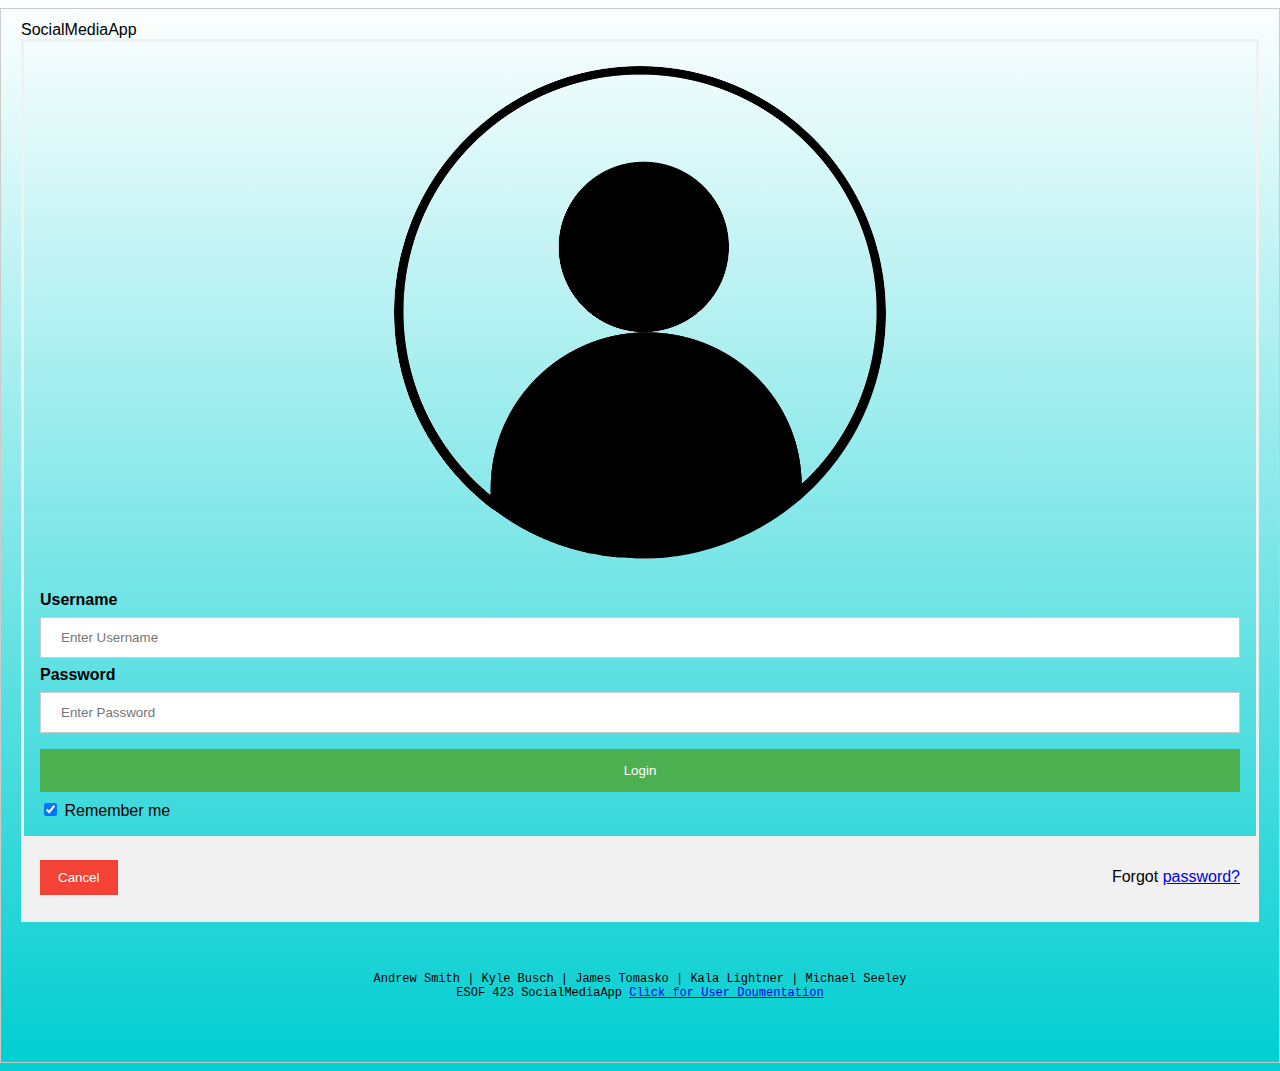
==== html/SMA.html @ ba01f39e "Attempting a re-direct approach before overwriting index.html" ====
<!DOCTYPE html>

<html>

<head>
	<meta charset="UTF-8">
	<meta name="viewport" content="width=device-width, initial-scale=1"
	<title>SocialMediaApp</title>
	<link rel="stylesheet" href="../css/global.css" type="text/css">
</head>

<body>
	<form action="action_page.php">
  <div class="imgcontainer">
    <img src="../images/avatar.png" alt="Avatar" class="avatar">
  </div>

  <div class="container">
    <label for="uname"><b>Username</b></label>
    <input type="text" placeholder="Enter Username" name="uname" required>

    <label for="psw"><b>Password</b></label>
    <input type="password" placeholder="Enter Password" name="psw" required>

    <button type="submit">Login</button>
    <label>
      <input type="checkbox" checked="checked" name="remember"> Remember me
    </label>
  </div>

  <div class="container" style="background-color:#f1f1f1">
    <button type="button" class="cancelbtn">Cancel</button>
    <span class="psw">Forgot <a href="#">password?</a></span>
  </div>
</form>
	
	<div id="footer">
		Andrew Smith | Kyle Busch | James Tomasko | Kala Lightner | Michael Seeley<br>
		ESOF 423 SocialMediaApp
		<a href="https://github.com/2altoids/esof423-medical-social-media-app">Click for User Doumentation</a>
	</div>
</body>
---- css/global.css ----
body{
	width: 100%;
	padding: 12px 20px; 
	margin: 8px 0; 
	display: inline-block; 
	border: 1px solid #ccc;
	box-sizing: border-box; 
	background: linear-gradient(white, DarkTurquoise); 
	font-family: Arial, Helvetica, sans-serif;
}
/* Bordered form */
form {
  border: 3px solid #f1f1f1;
}

/* Full-width inputs */
input[type=text], input[type=password] {
  width: 100%;
  padding: 12px 20px;
  margin: 8px 0;
  display: inline-block;
  border: 1px solid #ccc;
  box-sizing: border-box;
}

/* Set a style for all buttons */
button {
  background-color: #4CAF50;
  color: white;
  padding: 14px 20px;
  margin: 8px 0;
  border: none;
  cursor: pointer;
  width: 100%;
}

/* Add a hover effect for buttons */
button:hover {
  opacity: 0.8;
}

/* Extra style for the cancel button (red) */
.cancelbtn {
  width: auto;
  padding: 10px 18px;
  background-color: #f44336;
}

/* Center the avatar image inside this container */
.imgcontainer {
  text-align: center;
  margin: 24px 0 12px 0;
}

/* Avatar image */
img.avatar {
  width: 40%;
  border-radius: 50%;
}

/* Add padding to containers */
.container {
  padding: 16px;
}

/* The "Forgot password" text */
span.psw {
  float: right;
  padding-top: 16px;
}

/* Change styles for span and cancel button on extra small screens */
@media screen and (max-width: 300px) {
  span.psw {
    display: block;
    float: none;
  }
  .cancelbtn {
    width: 100%;
  }
}
#footer{
	margin: 50px; 
	font-family: "Courier New", Courier, monospace;
	font-size: 12px; 
	text-align: center; 
}
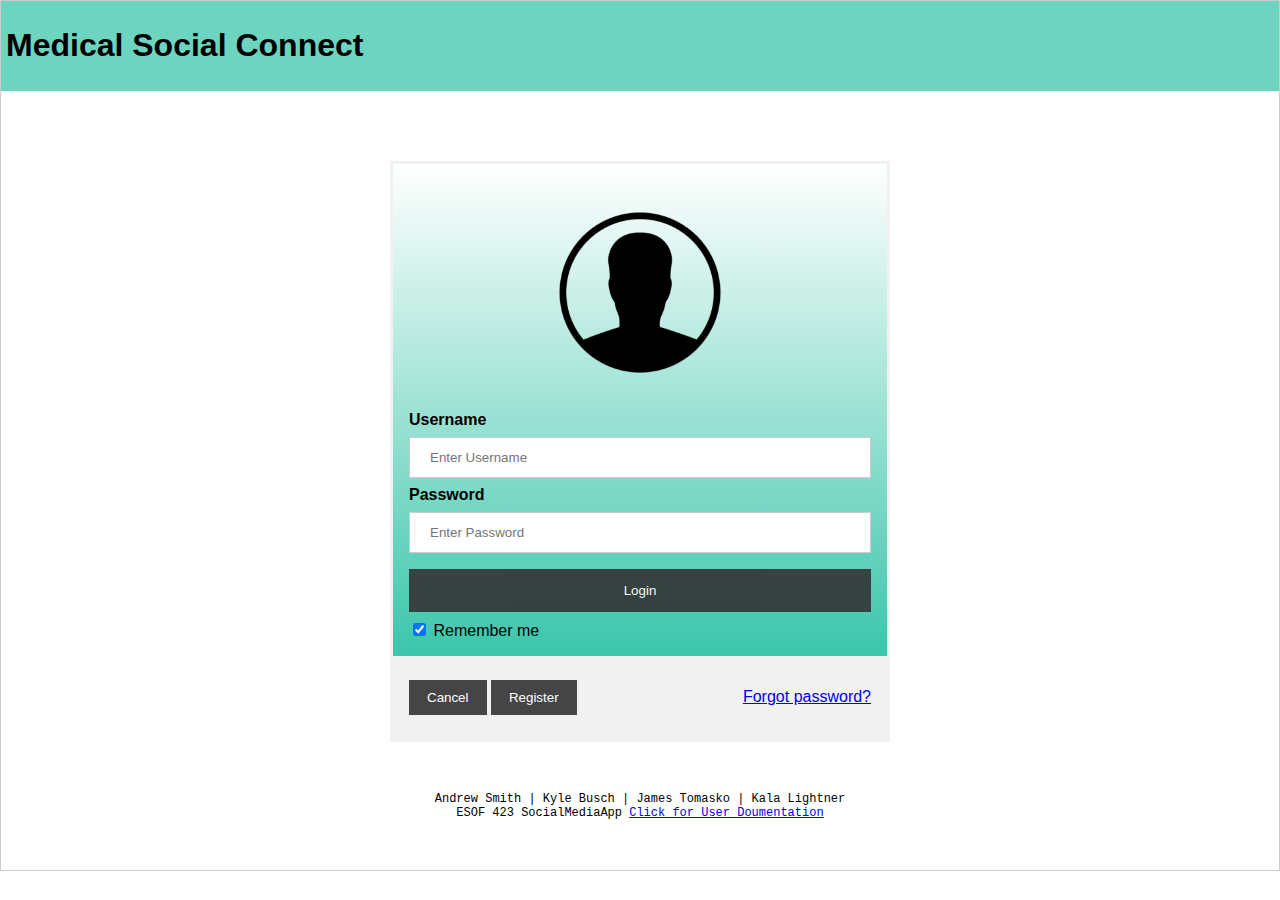
==== commit e0b90605: "Updated HTML and CSS" ====
--- a/html/SMA.html
+++ b/html/SMA.html
@@ -4,15 +4,22 @@
 
 <head>
 	<meta charset="UTF-8">
-	<meta name="viewport" content="width=device-width, initial-scale=1"
-	<title>SocialMediaApp</title>
+	<title>Social Media App</title>
 	<link rel="stylesheet" href="../css/global.css" type="text/css">
 </head>
 
+
+
 <body>
+
+<div class="header">
+	<h1>Medical Social Connect</h1>
+</div>
+
+<div class ="content">
 	<form action="action_page.php">
   <div class="imgcontainer">
-    <img src="../images/avatar.png" alt="Avatar" class="avatar">
+    <img src="../images/avatar1.png" alt="Avatar" class="avatar">
   </div>
 
   <div class="container">
@@ -30,13 +37,62 @@
 
   <div class="container" style="background-color:#f1f1f1">
     <button type="button" class="cancelbtn">Cancel</button>
-    <span class="psw">Forgot <a href="#">password?</a></span>
+	<button onclick="document.getElementById('id01').style.display='block'" class="registerbtn">Register</button>
+    <span class="psw"> <a href="#">Forgot password?</a></span>
+  </div>
   </div>
 </form>
+
+<div id="id01" class="modal">
+  <span onclick="document.getElementById('id01').style.display='none'" class="close" title="Close Modal">&times;</span>
+  <form class="modal-content animate" action="/action_page.php">
+    <div class="container">
+      <h1>Sign Up</h1>
+      <p>Please fill in this form to create an account.</p>
+      <hr>
+      <label for="email"><b>Email</b></label>
+      <input type="text" placeholder="Enter Email" name="email" required>
+
+      <label for="psw"><b>Password</b></label>
+      <input type="password" placeholder="Enter Password" name="psw" required>
+
+      <label for="psw-repeat"><b>Repeat Password</b></label>
+      <input type="password" placeholder="Repeat Password" name="psw-repeat" required>
+	  
+	  <label for="clinicianID"><b>Clinician ID (For Clinicians Only)</b></label>
+	  <input type="clinicianid" placeholder="Enter Clinician ID" name="cid">
+      
+      <label>
+        <input type="checkbox" checked="checked" name="remember" style="margin-bottom:15px"> Remember me
+      </label>
+
+      <p>By creating an account you agree to our <a href="#" style="color:dodgerblue">Terms & Privacy</a>.</p>
+
+      <div class="clearfix">
+        <button type="button" onclick="document.getElementById('id01').style.display='none'" class="cancelbtn">Cancel</button>
+        <button type="submit" class="signupbtn">Register</button>
+      </div>
+    </div>
+  </form>
+</div>
+
+<script>
+// Get the modal
+var modal = document.getElementById('id01');
+
+// When the user clicks anywhere outside of the modal, close it
+window.onclick = function(event) {
+  if (event.target == modal) {
+    modal.style.display = "none";
+  }
+}
+</script>
 	
 	<div id="footer">
-		Andrew Smith | Kyle Busch | James Tomasko | Kala Lightner | Michael Seeley<br>
+		Andrew Smith | Kyle Busch | James Tomasko | Kala Lightner<br>
 		ESOF 423 SocialMediaApp
 		<a href="https://github.com/2altoids/esof423-medical-social-media-app">Click for User Doumentation</a>
 	</div>
-</body>+</div>
+</body>
+</html>--- a/css/global.css
+++ b/css/global.css
@@ -1,20 +1,37 @@
+.header {
+	background-color: #6dd4c0;
+	padding: 5px;
+	text-align: left;
+	
+}
+
 body{
 	width: 100%;
-	padding: 12px 20px; 
-	margin: 8px 0; 
+	padding: 0; 
+	margin: 0; 
 	display: inline-block; 
 	border: 1px solid #ccc;
 	box-sizing: border-box; 
-	background: linear-gradient(white, DarkTurquoise); 
+	background: white; 
 	font-family: Arial, Helvetica, sans-serif;
 }
+
+
+.content{
+	max-width: 500px; 
+	margin: auto; 
+	padding-top: 70px; 
+}
+
 /* Bordered form */
 form {
   border: 3px solid #f1f1f1;
-}
+  background: linear-gradient(white, #1abc9c);
+}
+
 
 /* Full-width inputs */
-input[type=text], input[type=password] {
+input[type=text], input[type=password], input[type=clinicianid]{
   width: 100%;
   padding: 12px 20px;
   margin: 8px 0;
@@ -23,16 +40,7 @@
   box-sizing: border-box;
 }
 
-/* Set a style for all buttons */
-button {
-  background-color: #4CAF50;
-  color: white;
-  padding: 14px 20px;
-  margin: 8px 0;
-  border: none;
-  cursor: pointer;
-  width: 100%;
-}
+
 
 /* Add a hover effect for buttons */
 button:hover {
@@ -43,13 +51,19 @@
 .cancelbtn {
   width: auto;
   padding: 10px 18px;
-  background-color: #f44336;
+  background-color: #333;
+}
+
+.registerbtn, .signupbtn {
+	width: auto;
+	padding: 10px 18px;
+	background-color: #333;
 }
 
 /* Center the avatar image inside this container */
 .imgcontainer {
   text-align: center;
-  margin: 24px 0 12px 0;
+  margin: 30px 0 0px 0;
 }
 
 /* Avatar image */
@@ -58,10 +72,7 @@
   border-radius: 50%;
 }
 
-/* Add padding to containers */
-.container {
-  padding: 16px;
-}
+
 
 /* The "Forgot password" text */
 span.psw {
@@ -79,6 +90,109 @@
     width: 100%;
   }
 }
+
+/* Add a background color when the inputs get focus */
+input[type=text]:focus, input[type=password]:focus, input[type=clinicianid]:focus {
+  background-color: #ddd;
+  outline: none;
+}
+
+/* Set a style for all buttons */
+button {
+  background-color: #333;
+  color: white;
+  padding: 14px 20px;
+  margin: 8px 0;
+  border: none;
+  cursor: pointer;
+  width: 100%;
+  opacity: 0.9;
+}
+
+button:hover {
+  opacity:1;
+}
+
+
+/* Add padding to container elements */
+.container {
+  padding: 16px;
+}
+
+/* The Modal (background) */
+.modal {
+  display: none; /* Hidden by default */
+  position: fixed; /* Stay in place */
+  z-index: 1; /* Sit on top */
+  left: 0;
+  top: 0;
+  width: 100%; /* Full width */
+  height: 100%; /* Full height */
+  overflow: auto; /* Enable scroll if needed */
+  background-color: rgb(0,0,0); /* Fallback color */
+  background-color: rgba(0,0,0,0.4); /* Black w/ opacity */
+  padding-top: 60px;
+}
+
+/* Modal Content/Box */
+.modal-content {
+  background-color: #fefefe;
+  margin: 5% auto 15% auto; /* 5% from the top, 15% from the bottom and centered */
+  border: 1px solid #888;
+  width: 80%; /* Could be more or less, depending on screen size */
+}
+
+/* Style the horizontal ruler */
+hr {
+  border: 1px solid #f1f1f1;
+  margin-bottom: 25px;
+}
+ 
+/* The Close Button (x) */
+.close {
+  position: absolute;
+  right: 35px;
+  top: 15px;
+  font-size: 40px;
+  font-weight: bold;
+  color: #f1f1f1;
+}
+
+.close:hover,
+.close:focus {
+  color: #f44336;
+  cursor: pointer;
+}
+
+/* Add Zoom Animation */
+.animate {
+  -webkit-animation: animatezoom 0.6s;
+  animation: animatezoom 0.6s
+}
+
+@-webkit-keyframes animatezoom {
+  from {-webkit-transform: scale(0)} 
+  to {-webkit-transform: scale(1)}
+}
+  
+@keyframes animatezoom {
+  from {transform: scale(0)} 
+  to {transform: scale(1)}
+}
+
+/* Clear floats */
+.clearfix::after {
+  content: "";
+  clear: both;
+  display: table;
+}
+
+/* Change styles for cancel button and signup button on extra small screens */
+@media screen and (max-width: 300px) {
+  .cancelbtn, .signupbtn {
+     width: 100%;
+  }
+}
 #footer{
 	margin: 50px; 
 	font-family: "Courier New", Courier, monospace;
